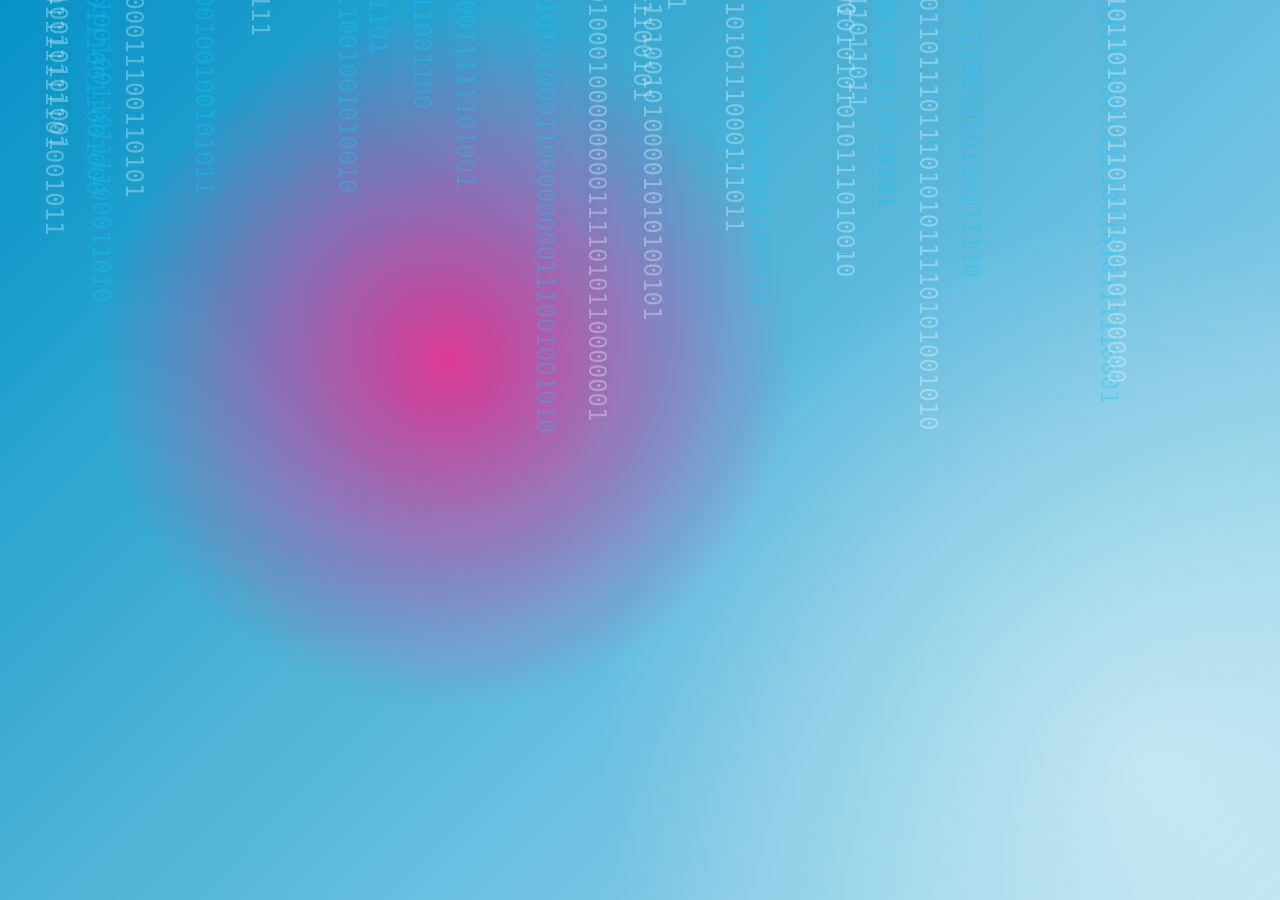
==== index.html @ 97ca4098 "Initial commit" ====
<!DOCTYPE html>
<html lang="en">
<head>
    <meta charset="UTF-8">
    <meta name="viewport" content="width=device-width, initial-scale=1.0">
    <link rel="stylesheet" href="style.css">
     <title>Securio — цифровая безопасность подростка</title>
    <link rel="preconnect" href="https://fonts.googleapis.com">
    <link rel="preconnect" href="https://fonts.gstatic.com" crossorigin>
    <link href="https://fonts.googleapis.com/css2?family=IBM+Plex+Sans:wght@400;600&family=JetBrains+Mono:wght@700&family=Russo+One&display=swap" rel="stylesheet">
    <link rel="stylesheet" href="style.css">
</head>
<body>

    <body>
        <div class="page page-hidden">
            <header class="header">
                <a href="index.html" class="logo">SECURIO</a>
                <nav class="nav">
                    <a href="index.html" class="nav-link active">Главная</a>
                    <a href="passwords.html" class="nav-link">Пароли</a>
                    <a href="phishing.html" class="nav-link">Фишинг</a>
                    <a href="social.html" class="nav-link">Соцсети</a>
                    <a href="bullying.html" class="nav-link">Кибербуллинг</a>
                </nav>
            </header>

            <main class="hero">
                <div class="hero-text">
                    <p class="prompt">// цифровая безопасность подростка</p>
                    <h1 class="title" aria-label="SECURIO">
                        <span class="letter">S</span><span class="letter">E</span><span class="letter">C</span><span class="letter">U</span><span class="letter">R</span><span class="letter">I</span><span class="letter">O</span>
                    </h1>
                    <p class="description">Как защитить пароли, распознать мошенников и не оставить в сети лишнего — коротко, понятно и с проверкой на практике.</p>
                    <a href="passwords.html" class="button">Начать</a>
                </div>


            </main>

            <section class="sections">
                <a href="passwords.html" class="card">
                    <span class="card-number">01</span>
                    <h2 class="card-title">Пароли и защита</h2>
                    <p class="card-text">Надёжный пароль, 2FA и терминал проверки.</p>
                </a>
                <a href="phishing.html" class="card">
                    <span class="card-number">02</span>
                    <h2 class="card-title">Фишинг и мошенники</h2>
                    <p class="card-text">Фейковые ссылки, «розыгрыши» и коды из SMS.</p>
                </a>
                <a href="social.html" class="card">
                    <span class="card-number">03</span>
                    <h2 class="card-title">Соцсети и цифровой след</h2>
                    <p class="card-text">Что не выкладывать и как настроить приватность.</p>
                </a>
                <a href="bullying.html" class="card">
                    <span class="card-number">04</span>
                    <h2 class="card-title">Кибербуллинг и помощь</h2>
                    <p class="card-text">Что делать при травле, взломе и шантаже.</p>
                </a>

            </section>
        </div>
    </body>

<div id="bg"></div>
    <script>
        const bg = document.getElementById("bg");
        const page = document.querySelector(".page");

        for(let i = 0; i < 100; i++){

            const stream = document.createElement("div");

            stream.className = "stream";

            let text = "";

            for(let j = 0; j < 30; j++){
                text += Math.round(Math.random());
            }

        stream.textContent = text;

        stream.style.left = Math.random()*100 + "%";
        stream.style.top = -Math.random() * 2000 + "px";
        stream.style.color =
            Math.random()>0.5 ? "#00cfff" : "#";

        stream.style.animationDuration =
            1.5 + Math.random()*2 + "s";

        bg.appendChild(stream);

        setTimeout(() => {
            bg.classList.add("hidden");
            page.classList.remove("page-hidden");

            setTimeout(() => {
                bg.style.display = "none";
                document.body.style.overflow = "auto";
            }, 700);

        }, 1500);
    }
    </script>
</body>
</html>
---- style.css ----
#bg {
    position: fixed;
    inset: 0;
    z-index: 10;
    transition: opacity 0.7s ease;
}

#bg.hidden {
    opacity: 0;
    pointer-events: none;
}

.stream{
    position:absolute;
    top:-100px;
    font-family:monospace;
    font-size:24px;
    writing-mode:vertical-rl;
    opacity:.3;
    animation:fall linear infinite;
}

@keyframes fall{
    to{
        transform:translateY(120vh);
    }
}

/*-------------------------------------------------*/

* {
    margin: 0;
    padding: 0;
    box-sizing: border-box;
}

body {
    min-height: 100vh;
    font-family: "IBM Plex Sans", Arial, sans-serif;
    font-size: 17px;
    line-height: 1.6;
    color: #FCFFFF;
    background-color: #0593C6;
    background-image:
        radial-gradient(circle at 35% 40%, #DB3996 0%, rgba(219, 57, 150, 0) 35%),
        radial-gradient(circle at 90% 85%, rgba(252, 255, 255, 0.45) 0%, rgba(252, 255, 255, 0) 40%),
        linear-gradient(135deg, #0593C6 0%, #A9DBEE 100%);
    background-attachment: fixed;
}

.page {
    display: flex;
    flex-direction: column;
    width: 100%;
    min-height: 100vh;
    padding: 24px 5% 48px;

    opacity: 1;
    transition: opacity 0.7s ease;
}

.page.page-hidden {
    opacity: 0;
}

.header {
    display: flex;
    justify-content: space-between;
    align-items: center;
    flex-wrap: wrap;
    gap: 20px;
}

.logo {
    font-family: "Russo One", Arial, sans-serif;
    font-size: 24px;
    letter-spacing: 2px;
    color: #FCFFFF;
    text-decoration: none;
}

.nav {
    display: flex;
    flex-wrap: wrap;
    gap: 6px;
    padding: 6px;
    background-color: rgba(252, 255, 255, 0.2);
    border: 1px solid rgba(252, 255, 255, 0.4);
    border-radius: 999px;
}

.nav-link {
    padding: 6px 14px;
    font-size: 15px;
    color: #FCFFFF;
    text-decoration: none;
    border-radius: 999px;
    transition: background-color 0.2s;
}

.nav-link:hover {
    background-color: rgba(252, 255, 255, 0.25);
}

.nav-link.active {
    background-color: #DB3996;
}

.hero {
    display: flex;
    justify-content: center;
    align-items: center;
    flex: 1;
    gap: 40px;
    padding: 60px 0 40px;
}

.hero-text {
    max-width: 720px;
    text-align: center;
}

.prompt {
    margin-bottom: 12px;
    font-family: "JetBrains Mono", monospace;
    font-weight: 700;
    font-size: 20px;
}

.title {
    font-family: "Russo One", Arial, sans-serif;
    font-weight: 400;
    font-size: 120px;
    line-height: 1;
    letter-spacing: 8px;
}

.description {
    max-width: 480px;
    margin: 24px auto 32px;
    font-size: 18px;
}

.button {
    display: inline-block;
    padding: 14px 36px;
    font-family: "JetBrains Mono", monospace;
    font-weight: 700;
    font-size: 18px;
    color: #0593C6;
    background-color: #FCFFFF;
    border: 2px solid #FCFFFF;
    border-radius: 6px;
    text-decoration: none;
    transition: background-color 0.2s, border-color 0.2s, color 0.2s, box-shadow 0.2s, transform 0.1s;
}

.button:hover {
    color: #FCFFFF;
    background-color: #DB3996;
    border-color: #DB3996;
    box-shadow: 0 0 18px rgba(219, 57, 150, 0.6);
}

.button:active {
    background-color: #B82E7D;
    border-color: #B82E7D;
    transform: translateY(2px);
}



.sections {
    display: grid;
    grid-template-columns: repeat(4, 1fr);
    gap: 16px;
    padding-top: 32px;
}

.card {
    display: block;
    padding: 20px;
    color: #FCFFFF;
    text-decoration: none;
    background-color: rgba(5, 147, 198, 0.35);
    border: 1px solid rgba(252, 255, 255, 0.45);
    border-radius: 6px;
    transition: border-color 0.2s, box-shadow 0.2s, transform 0.2s;
}

.card:hover {
    border-color: #FCFFFF;
    box-shadow: 0 0 16px rgba(252, 255, 255, 0.5);
    transform: translateY(-4px);
}

.card-number {
    font-family: "JetBrains Mono", monospace;
    font-weight: 700;
    font-size: 14px;
    color: #F3B3D1;
}

.card-title {
    margin: 8px 0;
    font-family: "JetBrains Mono", monospace;
    font-weight: 700;
    font-size: 20px;
    line-height: 1.3;
}

.card-text {
    font-size: 16px;
    color: #EEF8FC;
}

@media (max-width: 900px) {
    .hero {
        flex-direction: column;
        align-items: flex-start;
    }

    .title {
        font-size: 64px;
    }

    .sections {
        grid-template-columns: repeat(2, 1fr);
    }
}

@media (max-width: 560px) {
    body {
        font-size: 16px;
    }

    .header {
        flex-direction: column;
        align-items: flex-start;
    }

    .title {
        font-size: 44px;
        letter-spacing: 4px;
    }

    .sections {
        grid-template-columns: 1fr;
    }
}
---- style.css ----
#bg {
    position: fixed;
    inset: 0;
    z-index: 10;
    transition: opacity 0.7s ease;
}

#bg.hidden {
    opacity: 0;
    pointer-events: none;
}

.stream{
    position:absolute;
    top:-100px;
    font-family:monospace;
    font-size:24px;
    writing-mode:vertical-rl;
    opacity:.3;
    animation:fall linear infinite;
}

@keyframes fall{
    to{
        transform:translateY(120vh);
    }
}

/*-------------------------------------------------*/

* {
    margin: 0;
    padding: 0;
    box-sizing: border-box;
}

body {
    min-height: 100vh;
    font-family: "IBM Plex Sans", Arial, sans-serif;
    font-size: 17px;
    line-height: 1.6;
    color: #FCFFFF;
    background-color: #0593C6;
    background-image:
        radial-gradient(circle at 35% 40%, #DB3996 0%, rgba(219, 57, 150, 0) 35%),
        radial-gradient(circle at 90% 85%, rgba(252, 255, 255, 0.45) 0%, rgba(252, 255, 255, 0) 40%),
        linear-gradient(135deg, #0593C6 0%, #A9DBEE 100%);
    background-attachment: fixed;
}

.page {
    display: flex;
    flex-direction: column;
    width: 100%;
    min-height: 100vh;
    padding: 24px 5% 48px;

    opacity: 1;
    transition: opacity 0.7s ease;
}

.page.page-hidden {
    opacity: 0;
}

.header {
    display: flex;
    justify-content: space-between;
    align-items: center;
    flex-wrap: wrap;
    gap: 20px;
}

.logo {
    font-family: "Russo One", Arial, sans-serif;
    font-size: 24px;
    letter-spacing: 2px;
    color: #FCFFFF;
    text-decoration: none;
}

.nav {
    display: flex;
    flex-wrap: wrap;
    gap: 6px;
    padding: 6px;
    background-color: rgba(252, 255, 255, 0.2);
    border: 1px solid rgba(252, 255, 255, 0.4);
    border-radius: 999px;
}

.nav-link {
    padding: 6px 14px;
    font-size: 15px;
    color: #FCFFFF;
    text-decoration: none;
    border-radius: 999px;
    transition: background-color 0.2s;
}

.nav-link:hover {
    background-color: rgba(252, 255, 255, 0.25);
}

.nav-link.active {
    background-color: #DB3996;
}

.hero {
    display: flex;
    justify-content: center;
    align-items: center;
    flex: 1;
    gap: 40px;
    padding: 60px 0 40px;
}

.hero-text {
    max-width: 720px;
    text-align: center;
}

.prompt {
    margin-bottom: 12px;
    font-family: "JetBrains Mono", monospace;
    font-weight: 700;
    font-size: 20px;
}

.title {
    font-family: "Russo One", Arial, sans-serif;
    font-weight: 400;
    font-size: 120px;
    line-height: 1;
    letter-spacing: 8px;
}

.description {
    max-width: 480px;
    margin: 24px auto 32px;
    font-size: 18px;
}

.button {
    display: inline-block;
    padding: 14px 36px;
    font-family: "JetBrains Mono", monospace;
    font-weight: 700;
    font-size: 18px;
    color: #0593C6;
    background-color: #FCFFFF;
    border: 2px solid #FCFFFF;
    border-radius: 6px;
    text-decoration: none;
    transition: background-color 0.2s, border-color 0.2s, color 0.2s, box-shadow 0.2s, transform 0.1s;
}

.button:hover {
    color: #FCFFFF;
    background-color: #DB3996;
    border-color: #DB3996;
    box-shadow: 0 0 18px rgba(219, 57, 150, 0.6);
}

.button:active {
    background-color: #B82E7D;
    border-color: #B82E7D;
    transform: translateY(2px);
}



.sections {
    display: grid;
    grid-template-columns: repeat(4, 1fr);
    gap: 16px;
    padding-top: 32px;
}

.card {
    display: block;
    padding: 20px;
    color: #FCFFFF;
    text-decoration: none;
    background-color: rgba(5, 147, 198, 0.35);
    border: 1px solid rgba(252, 255, 255, 0.45);
    border-radius: 6px;
    transition: border-color 0.2s, box-shadow 0.2s, transform 0.2s;
}

.card:hover {
    border-color: #FCFFFF;
    box-shadow: 0 0 16px rgba(252, 255, 255, 0.5);
    transform: translateY(-4px);
}

.card-number {
    font-family: "JetBrains Mono", monospace;
    font-weight: 700;
    font-size: 14px;
    color: #F3B3D1;
}

.card-title {
    margin: 8px 0;
    font-family: "JetBrains Mono", monospace;
    font-weight: 700;
    font-size: 20px;
    line-height: 1.3;
}

.card-text {
    font-size: 16px;
    color: #EEF8FC;
}

@media (max-width: 900px) {
    .hero {
        flex-direction: column;
        align-items: flex-start;
    }

    .title {
        font-size: 64px;
    }

    .sections {
        grid-template-columns: repeat(2, 1fr);
    }
}

@media (max-width: 560px) {
    body {
        font-size: 16px;
    }

    .header {
        flex-direction: column;
        align-items: flex-start;
    }

    .title {
        font-size: 44px;
        letter-spacing: 4px;
    }

    .sections {
        grid-template-columns: 1fr;
    }
}
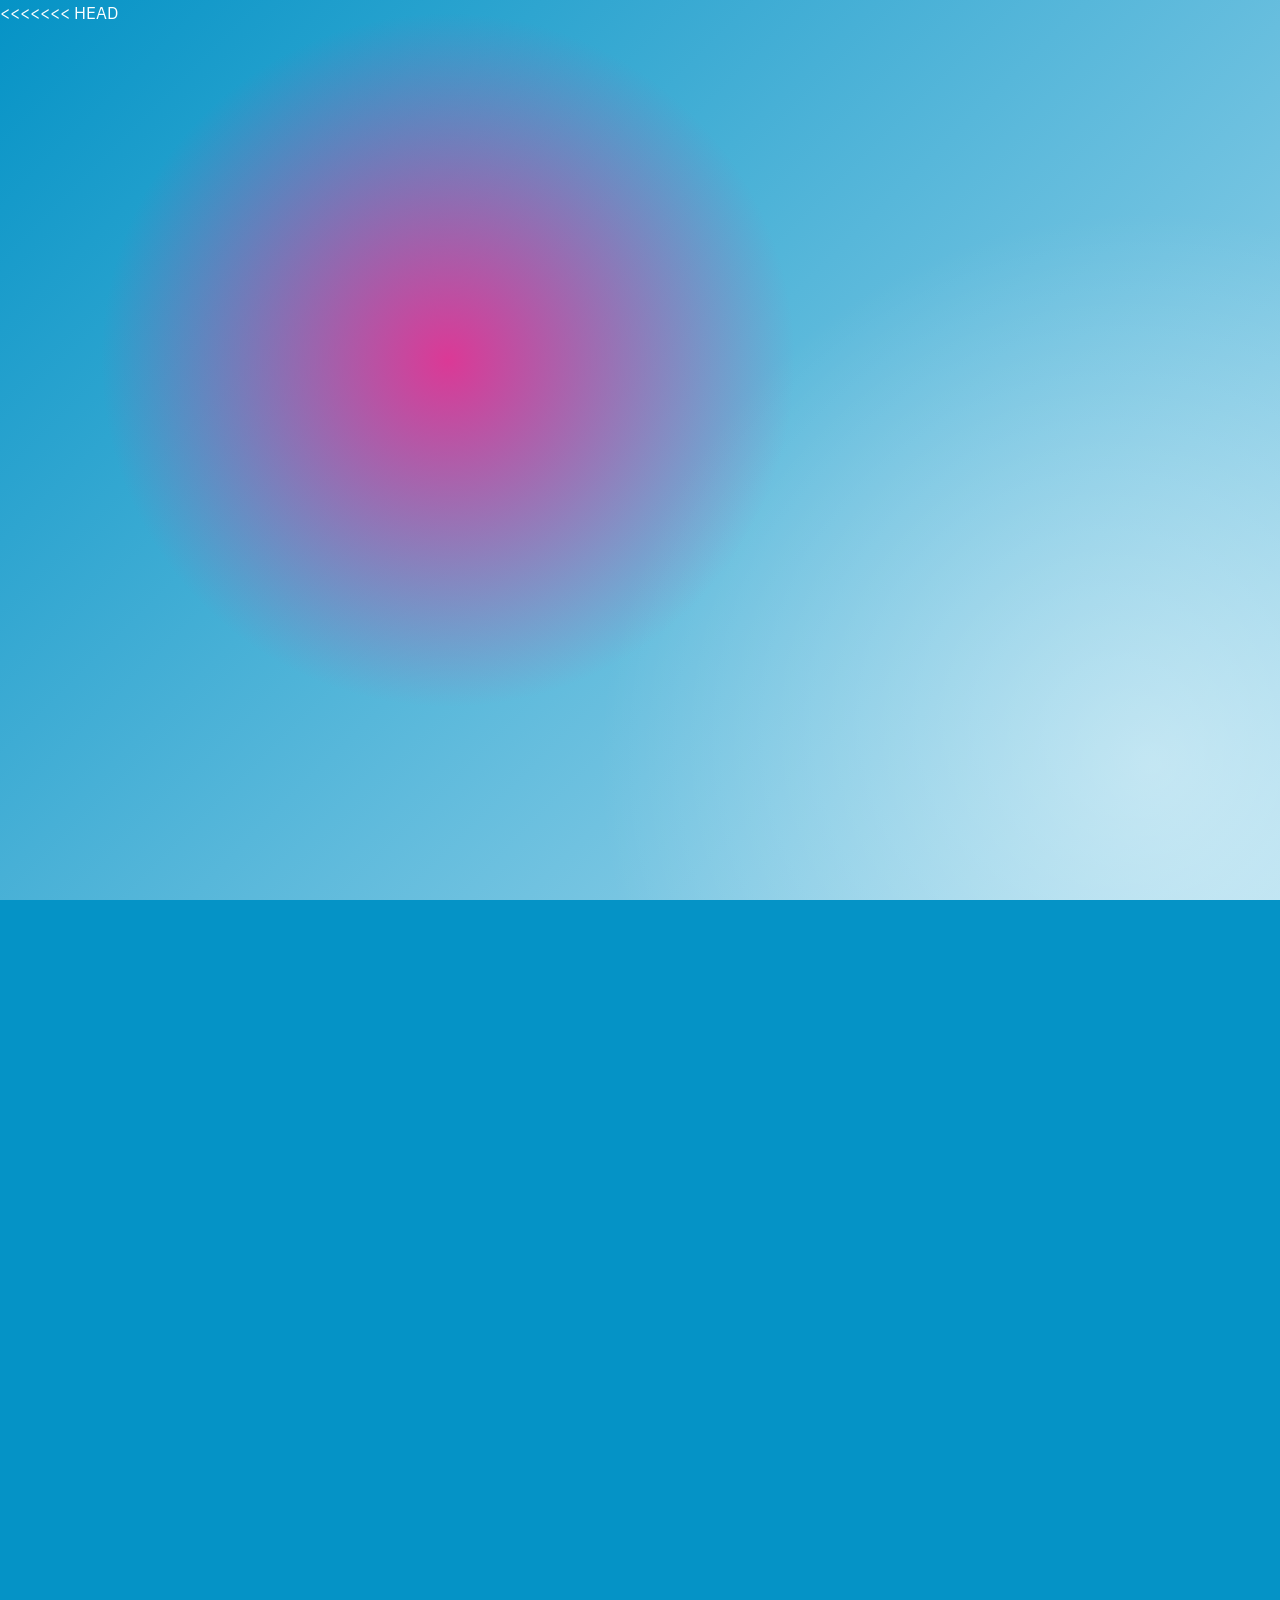
==== commit 55aef7bb: "Сделал страницу фишинга" ====
--- a/index.html
+++ b/index.html
@@ -11,6 +11,7 @@
     <link rel="stylesheet" href="style.css">
 </head>
 <body>
+<<<<<<< HEAD
 
     <body>
         <div class="page page-hidden">
@@ -34,10 +35,34 @@
                     <p class="description">Как защитить пароли, распознать мошенников и не оставить в сети лишнего — коротко, понятно и с проверкой на практике.</p>
                     <a href="passwords.html" class="button">Начать</a>
                 </div>
+=======
+    <div class="page">
+        <header class="header">
+            <a href="index.html" class="logo">SECURIO</a>
+            <nav class="nav">
+                <a href="index.html" class="nav-link active">Главная</a>
+                <a href="pages/passwords/passwords.html" class="nav-link">Пароли</a>
+                <a href="pages/phishing/phishing.html" class="nav-link">Фишинг</a>
+                <a href="pages/social/social.html" class="nav-link">Соцсети</a>
+                <a href="pages/bullying/bullying.html" class="nav-link">Кибербуллинг</a>
+            </nav>
+        </header>
+
+        <main class="hero">
+            <div class="hero-text">
+                <p class="prompt">// цифровая безопасность подростка</p>
+                <h1 class="title" aria-label="SECURIO">
+                    <span class="letter">S</span><span class="letter">E</span><span class="letter">C</span><span class="letter">U</span><span class="letter">R</span><span class="letter">I</span><span class="letter">O</span>
+                </h1>
+                <p class="description">Как защитить пароли, распознать мошенников и не оставить в сети лишнего — коротко, понятно и с проверкой на практике.</p>
+                <a href="pages/passwords/passwords.html" class="button">Начать</a>
+            </div>
+>>>>>>> bd3d401 (Сделал страницу фишинга)
 
 
             </main>
 
+<<<<<<< HEAD
             <section class="sections">
                 <a href="passwords.html" class="card">
                     <span class="card-number">01</span>
@@ -59,15 +84,43 @@
                     <h2 class="card-title">Кибербуллинг и помощь</h2>
                     <p class="card-text">Что делать при травле, взломе и шантаже.</p>
                 </a>
+=======
+        <section class="sections">
+            <a href="pages/passwords/passwords.html" class="card">
+                <span class="card-number">01</span>
+                <h2 class="card-title">Пароли и защита</h2>
+                <p class="card-text">Надёжный пароль, 2FA и терминал проверки.</p>
+            </a>
+            <a href="pages/phishing/phishing.html" class="card">
+                <span class="card-number">02</span>
+                <h2 class="card-title">Фишинг и мошенники</h2>
+                <p class="card-text">Фейковые ссылки, «розыгрыши» и коды из SMS.</p>
+            </a>
+            <a href="pages/social/social.html" class="card">
+                <span class="card-number">03</span>
+                <h2 class="card-title">Соцсети и цифровой след</h2>
+                <p class="card-text">Что не выкладывать и как настроить приватность.</p>
+            </a>
+            <a href="pages/bullying/bullying.html" class="card">
+                <span class="card-number">04</span>
+                <h2 class="card-title">Кибербуллинг и помощь</h2>
+                <p class="card-text">Что делать при травле, взломе и шантаже.</p>
+            </a>
+>>>>>>> bd3d401 (Сделал страницу фишинга)
 
             </section>
+        </div>
+         <div id="bg">
+            <div class="loading-text">Загрузка...</div>
         </div>
     </body>
 
 <div id="bg"></div>
     <script>
+    //матрица
         const bg = document.getElementById("bg");
         const page = document.querySelector(".page");
+        var timer = 1500;
 
         for(let i = 0; i < 100; i++){
 
@@ -86,12 +139,17 @@
         stream.style.left = Math.random()*100 + "%";
         stream.style.top = -Math.random() * 2000 + "px";
         stream.style.color =
-            Math.random()>0.5 ? "#00cfff" : "#";
+            Math.random()>0.5 ? "#0055ff" : "#e100ff";
 
         stream.style.animationDuration =
             1.5 + Math.random()*2 + "s";
 
         bg.appendChild(stream);
+    //скип загрузки
+        document.onclick = function(){
+            bg.classList.add("hidden");
+            page.classList.remove("page-hidden");
+        };
 
         setTimeout(() => {
             bg.classList.add("hidden");
@@ -102,8 +160,32 @@
                 document.body.style.overflow = "auto";
             }, 700);
 
-        }, 1500);
+        }, 2500);
     }
+    //плавающее пятно
+        const root = document.body;
+
+        const CENTER_X = 50, CENTER_Y = 50;
+
+        const RADIUS_X = 30;
+        const RADIUS_Y = 25;
+
+        const PERIOD = 14;
+
+        function animateBlob(time) {
+        const t = (time / 1000) * (Math.PI * 2 / PERIOD);
+
+        const k = 1 + Math.sin(t) ** 2;
+        const x = Math.cos(t) / k;
+        const y = (Math.sin(t) * Math.cos(t)) / k;
+
+        root.style.setProperty("--blob-x", (CENTER_X + x * RADIUS_X) + "%");
+        root.style.setProperty("--blob-y", (CENTER_Y + y * 2.8 * RADIUS_Y) + "%");
+
+        requestAnimationFrame(animateBlob);
+    }
+
+requestAnimationFrame(animateBlob);
     </script>
 </body>
-</html>+</html>
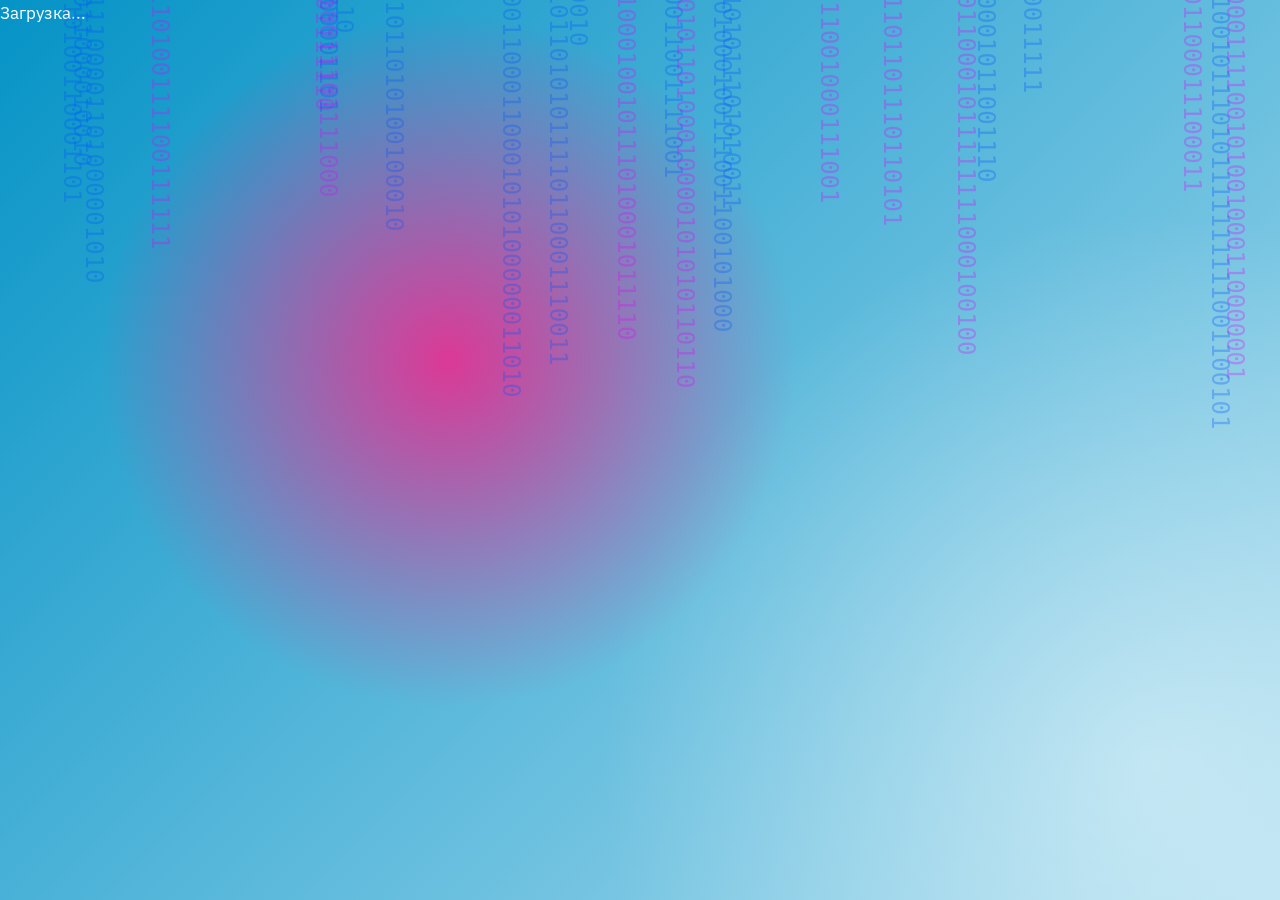
==== commit 88b19b25: "Update index.html" ====
--- a/index.html
+++ b/index.html
@@ -11,7 +11,6 @@
     <link rel="stylesheet" href="style.css">
 </head>
 <body>
-<<<<<<< HEAD
 
     <body>
         <div class="page page-hidden">
@@ -35,34 +34,10 @@
                     <p class="description">Как защитить пароли, распознать мошенников и не оставить в сети лишнего — коротко, понятно и с проверкой на практике.</p>
                     <a href="passwords.html" class="button">Начать</a>
                 </div>
-=======
-    <div class="page">
-        <header class="header">
-            <a href="index.html" class="logo">SECURIO</a>
-            <nav class="nav">
-                <a href="index.html" class="nav-link active">Главная</a>
-                <a href="pages/passwords/passwords.html" class="nav-link">Пароли</a>
-                <a href="pages/phishing/phishing.html" class="nav-link">Фишинг</a>
-                <a href="pages/social/social.html" class="nav-link">Соцсети</a>
-                <a href="pages/bullying/bullying.html" class="nav-link">Кибербуллинг</a>
-            </nav>
-        </header>
-
-        <main class="hero">
-            <div class="hero-text">
-                <p class="prompt">// цифровая безопасность подростка</p>
-                <h1 class="title" aria-label="SECURIO">
-                    <span class="letter">S</span><span class="letter">E</span><span class="letter">C</span><span class="letter">U</span><span class="letter">R</span><span class="letter">I</span><span class="letter">O</span>
-                </h1>
-                <p class="description">Как защитить пароли, распознать мошенников и не оставить в сети лишнего — коротко, понятно и с проверкой на практике.</p>
-                <a href="pages/passwords/passwords.html" class="button">Начать</a>
-            </div>
->>>>>>> bd3d401 (Сделал страницу фишинга)
 
 
             </main>
 
-<<<<<<< HEAD
             <section class="sections">
                 <a href="passwords.html" class="card">
                     <span class="card-number">01</span>
@@ -84,29 +59,6 @@
                     <h2 class="card-title">Кибербуллинг и помощь</h2>
                     <p class="card-text">Что делать при травле, взломе и шантаже.</p>
                 </a>
-=======
-        <section class="sections">
-            <a href="pages/passwords/passwords.html" class="card">
-                <span class="card-number">01</span>
-                <h2 class="card-title">Пароли и защита</h2>
-                <p class="card-text">Надёжный пароль, 2FA и терминал проверки.</p>
-            </a>
-            <a href="pages/phishing/phishing.html" class="card">
-                <span class="card-number">02</span>
-                <h2 class="card-title">Фишинг и мошенники</h2>
-                <p class="card-text">Фейковые ссылки, «розыгрыши» и коды из SMS.</p>
-            </a>
-            <a href="pages/social/social.html" class="card">
-                <span class="card-number">03</span>
-                <h2 class="card-title">Соцсети и цифровой след</h2>
-                <p class="card-text">Что не выкладывать и как настроить приватность.</p>
-            </a>
-            <a href="pages/bullying/bullying.html" class="card">
-                <span class="card-number">04</span>
-                <h2 class="card-title">Кибербуллинг и помощь</h2>
-                <p class="card-text">Что делать при травле, взломе и шантаже.</p>
-            </a>
->>>>>>> bd3d401 (Сделал страницу фишинга)
 
             </section>
         </div>
